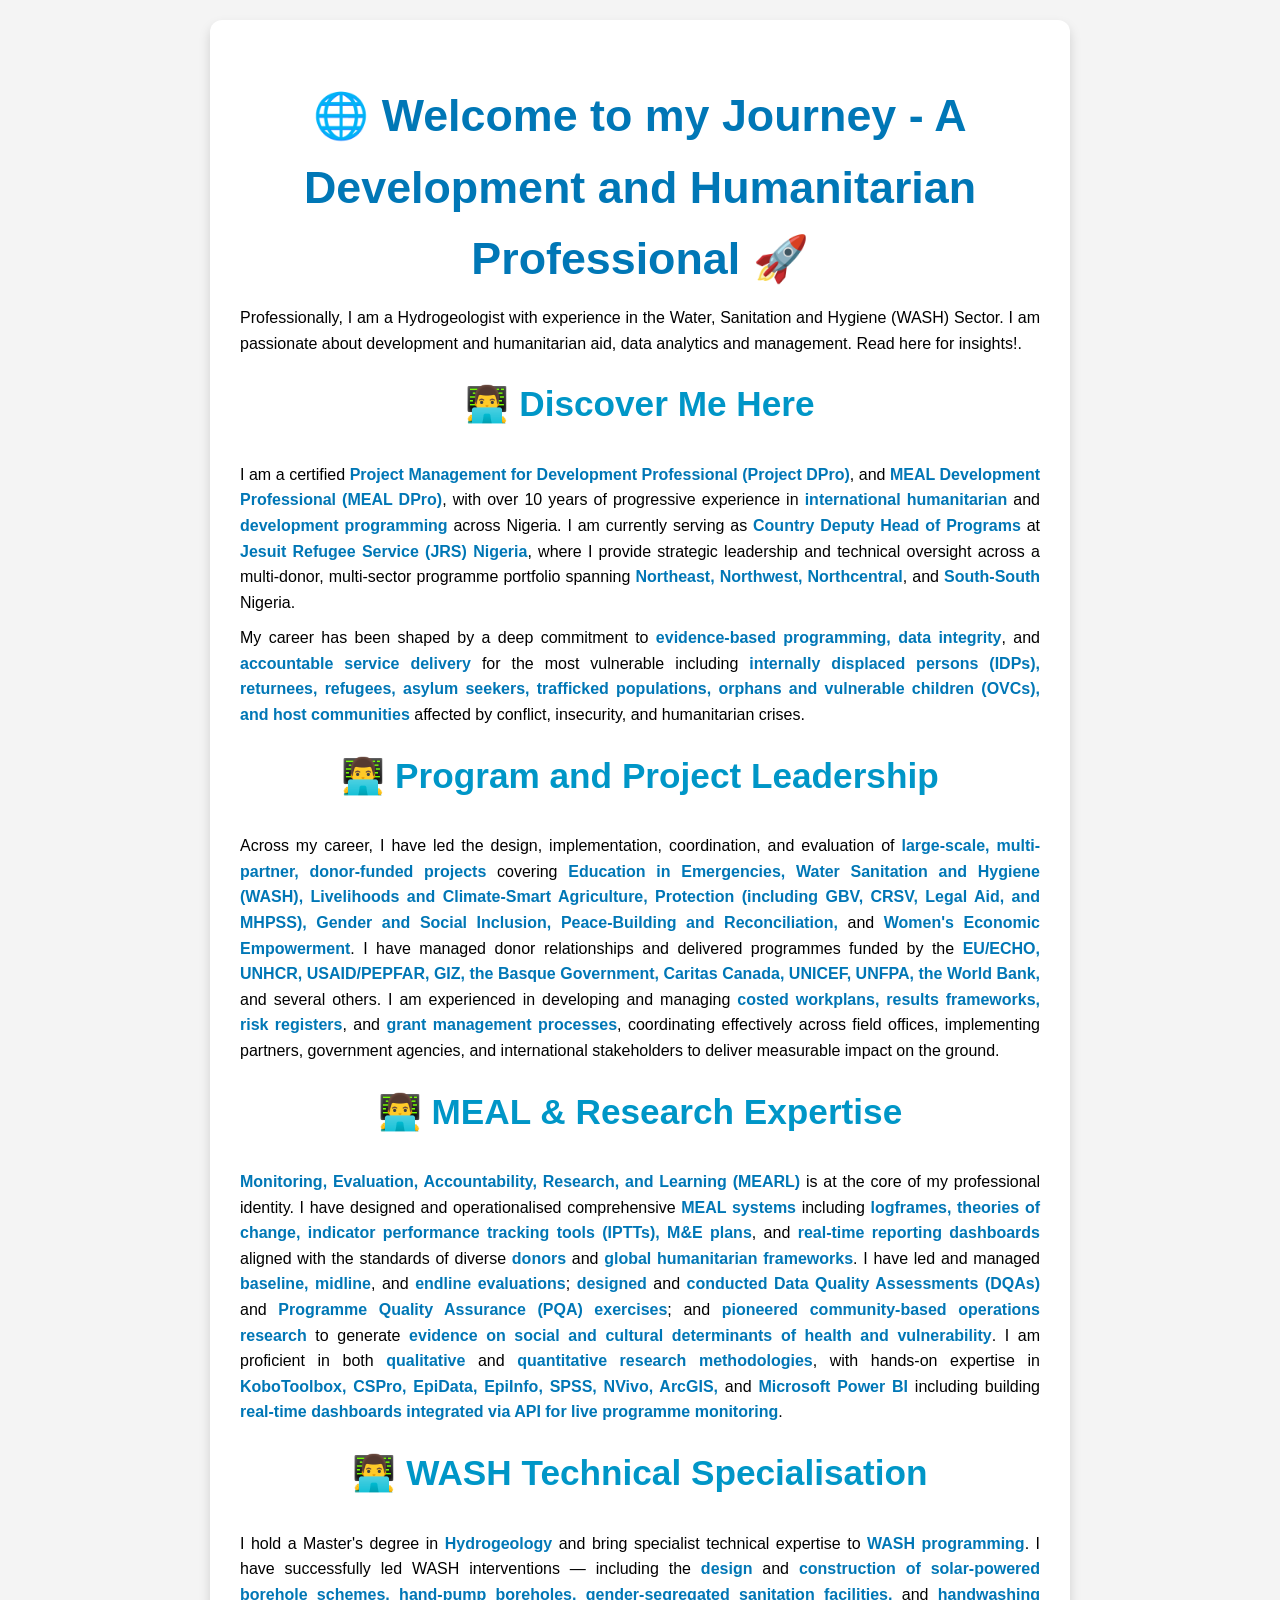
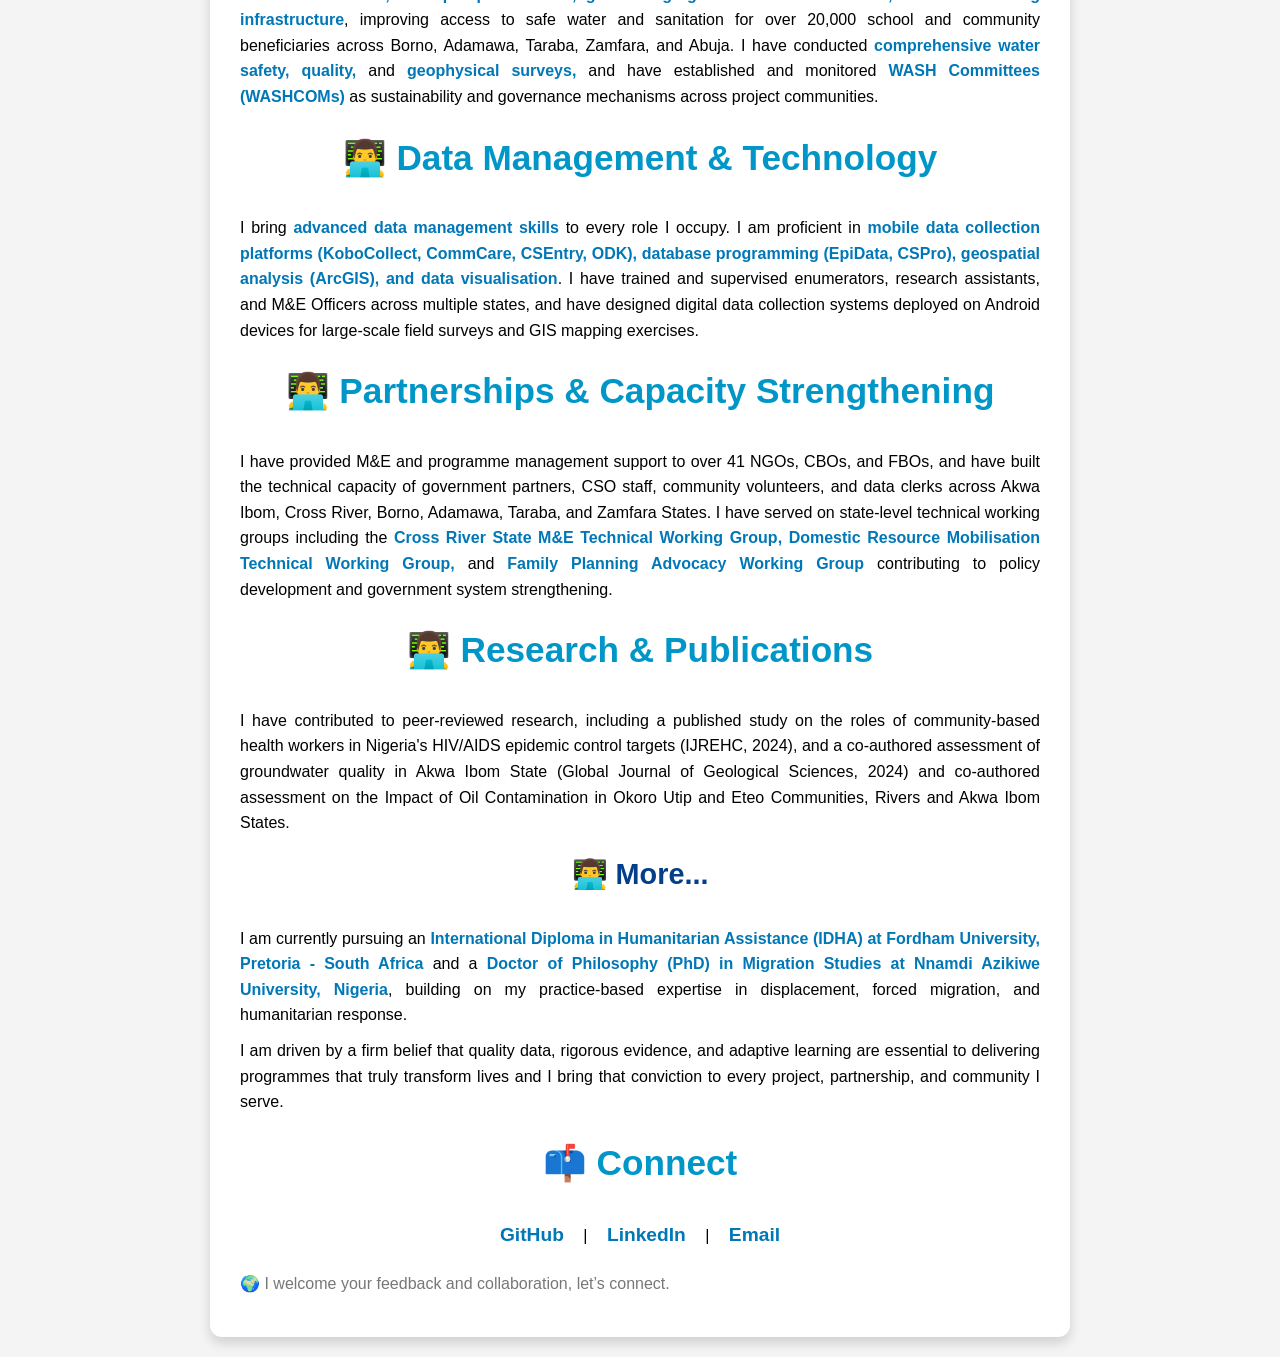
==== about.html @ 70f48259 "Add portfolio website files" ====
<!DOCTYPE html>
<html lang="en">
<head>
    <meta charset="UTF-8">
    <meta name="viewport" content="width=device-width, initial-scale=1.0">
    <title>Iniobong Ikpang's Development and Humanitarian Journey</title>
    <style>
        body {
            font-family: Arial, sans-serif;
            line-height: 1.6;
            background-color: #f4f4f4;
            margin: 0;
            padding: 20px;
        }

        h1, h2, h3 {
            color: #333;
            text-align: center;
        }

        h1 {
            font-size: 2.8rem;
            margin-bottom: 10px;
            color: #0077b6;
        }

        h2 {
            font-size: 2.2rem;
            margin-top: 20px;
            color: #0096c7;
        }

        h3 {
            font-size: 1.8rem;
            margin-top: 15px;
            color: #023e8a;
        }

        p {
            margin: 10px 0;
            text-align: justify;
        }

        ul {
            list-style-type: square;
            margin: 10px 0;
            padding-left: 40px;
        }

        .container {
            max-width: 800px;
            margin: auto;
            background: white;
            padding: 30px;
            border-radius: 12px;
            box-shadow: 0 6px 12px rgba(0, 0, 0, 0.15);
        }

        .social-links {
            text-align: center;
            margin: 20px 0;
        }

        .social-links a {
            margin: 0 15px;
            text-decoration: none;
            color: #0077b6;
            font-weight: bold;
            font-size: 1.2rem;
        }

        .social-links a:hover {
            color: #0096c7;
            text-decoration: underline;
        }

        .footer {
            margin-top: 20px;
            text-align: center;
            color: #777;
        }

        .highlight {
            color: #0077b6;
            font-weight: bold;
        }

        .project-item {
            margin: 10px 0;
            font-weight: bold;
            color: #023e8a;
        }
    </style>
</head>
<body>
    <div class="container">
        <h1>🌐 Welcome to my Journey - A Development and Humanitarian Professional 🚀</h1>
        <p>
            Professionally, I am a Hydrogeologist with experience in the Water, Sanitation and Hygiene (WASH) Sector. I am passionate about development and humanitarian aid, data analytics and management. Read here for insights!.
        </p>

        <h2>👨‍💻 Discover Me Here</h2>
        <p>I am a certified <span class="highlight">Project Management for Development Professional (Project DPro)</span>, and <span class="highlight">MEAL Development Professional (MEAL DPro)</span>, with over 10 years of progressive experience in <span class="highlight">international humanitarian</span> and <span class="highlight">development programming</span> across Nigeria. I am currently serving as <span class="highlight">Country Deputy Head of Programs</span> at <span class="highlight">Jesuit Refugee Service (JRS) Nigeria</span>, where I provide strategic leadership and technical oversight across a multi-donor, multi-sector programme portfolio spanning <span class="highlight">Northeast, Northwest, Northcentral</span>, and <span class="highlight">South-South</span> Nigeria.
        </p>
        <p> My career has been shaped by a deep commitment to <span class="highlight">evidence-based programming, data integrity</span>, and <span class="highlight">accountable service delivery</span> for the most vulnerable including <span class="highlight">internally displaced persons (IDPs), returnees, refugees, asylum seekers, trafficked populations, orphans and vulnerable children (OVCs), and host communities</span> affected by conflict, insecurity, and humanitarian crises.
        </p>

       <h2>👨‍💻 Program and Project Leadership</h2>
        <p> Across my career, I have led the design, implementation, coordination, and evaluation of <span class="highlight">large-scale, multi-partner, donor-funded projects</span> covering <span class="highlight">Education in Emergencies, Water Sanitation and Hygiene (WASH), Livelihoods and Climate-Smart Agriculture, Protection (including GBV, CRSV, Legal Aid, and MHPSS), Gender and Social Inclusion, Peace-Building and Reconciliation,</span> and <span class="highlight">Women's Economic Empowerment</span>. I have managed donor relationships and delivered programmes funded by the <span class="highlight">EU/ECHO, UNHCR, USAID/PEPFAR, GIZ, the Basque Government, Caritas Canada, UNICEF, UNFPA, the World Bank,</span> and several others.
I am experienced in developing and managing <span class="highlight">costed workplans, results frameworks, risk registers</span>, and <span class="highlight">grant management processes</span>, coordinating effectively across field offices, implementing partners, government agencies, and international stakeholders to deliver measurable impact on the ground.
</p>

 <h2>👨‍💻 MEAL & Research Expertise</h2>
<p><span class="highlight">Monitoring, Evaluation, Accountability, Research, and Learning (MEARL)</span> is at the core of my professional identity. I have designed and operationalised comprehensive <span class="highlight">MEAL systems</span> including <span class="highlight">logframes, theories of change, indicator performance tracking tools (IPTTs), M&E plans</span>, and <span class="highlight">real-time reporting dashboards</span> aligned with the standards of diverse <span class="highlight">donors</span> and <span class="highlight">global humanitarian frameworks</span>.
I have led and managed <span class="highlight">baseline, midline</span>, and <span class="highlight">endline evaluations</span>; <span class="highlight">designed</span> and <span class="highlight">conducted Data Quality Assessments (DQAs)</span> and <span class="highlight">Programme Quality Assurance (PQA) exercises</span>; and <span class="highlight">pioneered community-based operations research</span> to generate <span class="highlight">evidence on social and cultural determinants of health and vulnerability</span>. I am proficient in both <span class="highlight">qualitative</span> and <span class="highlight">quantitative research methodologies</span>, with hands-on expertise in <span class="highlight">KoboToolbox, CSPro, EpiData, EpiInfo, SPSS, NVivo, ArcGIS,</span> and <span class="highlight">Microsoft Power BI</span> including building <span class="highlight">real-time dashboards integrated via API for live programme monitoring</span>.
</p>

 <h2>👨‍💻 WASH Technical Specialisation</h2>
<p>I hold a Master's degree in <span class="highlight">Hydrogeology</span> and bring specialist technical expertise to <span class="highlight">WASH programming</span>. I have successfully led WASH interventions — including the <span class="highlight">design</span> and <span class="highlight">construction of solar-powered borehole schemes, hand-pump boreholes, gender-segregated sanitation facilities,</span> and <span class="highlight">handwashing infrastructure</span>, improving access to safe water and sanitation for over 20,000 school and community beneficiaries across Borno, Adamawa, Taraba, Zamfara, and Abuja. I have conducted <span class="highlight">comprehensive water safety, quality,</span> and <span class="highlight">geophysical surveys,</span> and have established and monitored <span class="highlight">WASH Committees (WASHCOMs)</span> as sustainability and governance mechanisms across project communities.
</p>

 <h2>👨‍💻 Data Management & Technology</h2>
<p>I bring <span class="highlight">advanced data management skills</span> to every role I occupy. I am proficient in <span class="highlight">mobile data collection platforms (KoboCollect, CommCare, CSEntry, ODK), database programming (EpiData, CSPro), geospatial analysis (ArcGIS), and data visualisation</span>. I have trained and supervised enumerators, research assistants, and M&E Officers across multiple states, and have designed digital data collection systems deployed on Android devices for large-scale field surveys and GIS mapping exercises.
</p>

 <h2>👨‍💻 Partnerships & Capacity Strengthening</h2>
<p>I have provided M&E and programme management support to over 41 NGOs, CBOs, and FBOs, and have built the technical capacity of government partners, CSO staff, community volunteers, and data clerks across Akwa Ibom, Cross River, Borno, Adamawa, Taraba, and Zamfara States. I have served on state-level technical working groups including the <span class="highlight">Cross River State M&E Technical Working Group, Domestic Resource Mobilisation Technical Working Group,</span> and <span class="highlight">Family Planning Advocacy Working Group</span> contributing to policy development and government system strengthening.
</p>

 <h2>👨‍💻 Research & Publications</h2>
<p>I have contributed to peer-reviewed research, including a published study on the roles of community-based health workers in Nigeria's HIV/AIDS epidemic control targets (IJREHC, 2024), and a co-authored assessment of groundwater quality in Akwa Ibom State (Global Journal of Geological Sciences, 2024) and co-authored assessment on the Impact of Oil Contamination in Okoro Utip and Eteo Communities, Rivers and Akwa Ibom States.
</p>

 <h3>👨‍💻 More...</h3>
<p>
I am currently pursuing an <span class="highlight">International Diploma in Humanitarian Assistance (IDHA) at Fordham University, Pretoria - South Africa</span> and a <span class="highlight">Doctor of Philosophy (PhD) in Migration Studies at Nnamdi Azikiwe University, Nigeria</span>, building on my practice-based expertise in displacement, forced migration, and humanitarian response.
</p>

<p>
I am driven by a firm belief that quality data, rigorous evidence, and adaptive learning are essential to delivering programmes that truly transform lives and I bring that conviction to every project, partnership, and community I serve.
</p>

        <h2>📫 Connect </h2>
        <div class="social-links">
            <a href="https://github.com/iniobongikpang">GitHub</a> |
            <a href="https://www.linkedin.com/in/iniobong-ikpang-730192a7/">LinkedIn</a> |
            <a href="mailto:iniobongikpang@gmail.com">Email</a>
        </div>

        <div class="footer">
            <p>🌍 I welcome your feedback and collaboration, let’s connect.</p>
        </div>
    </div>
</body>
</html>
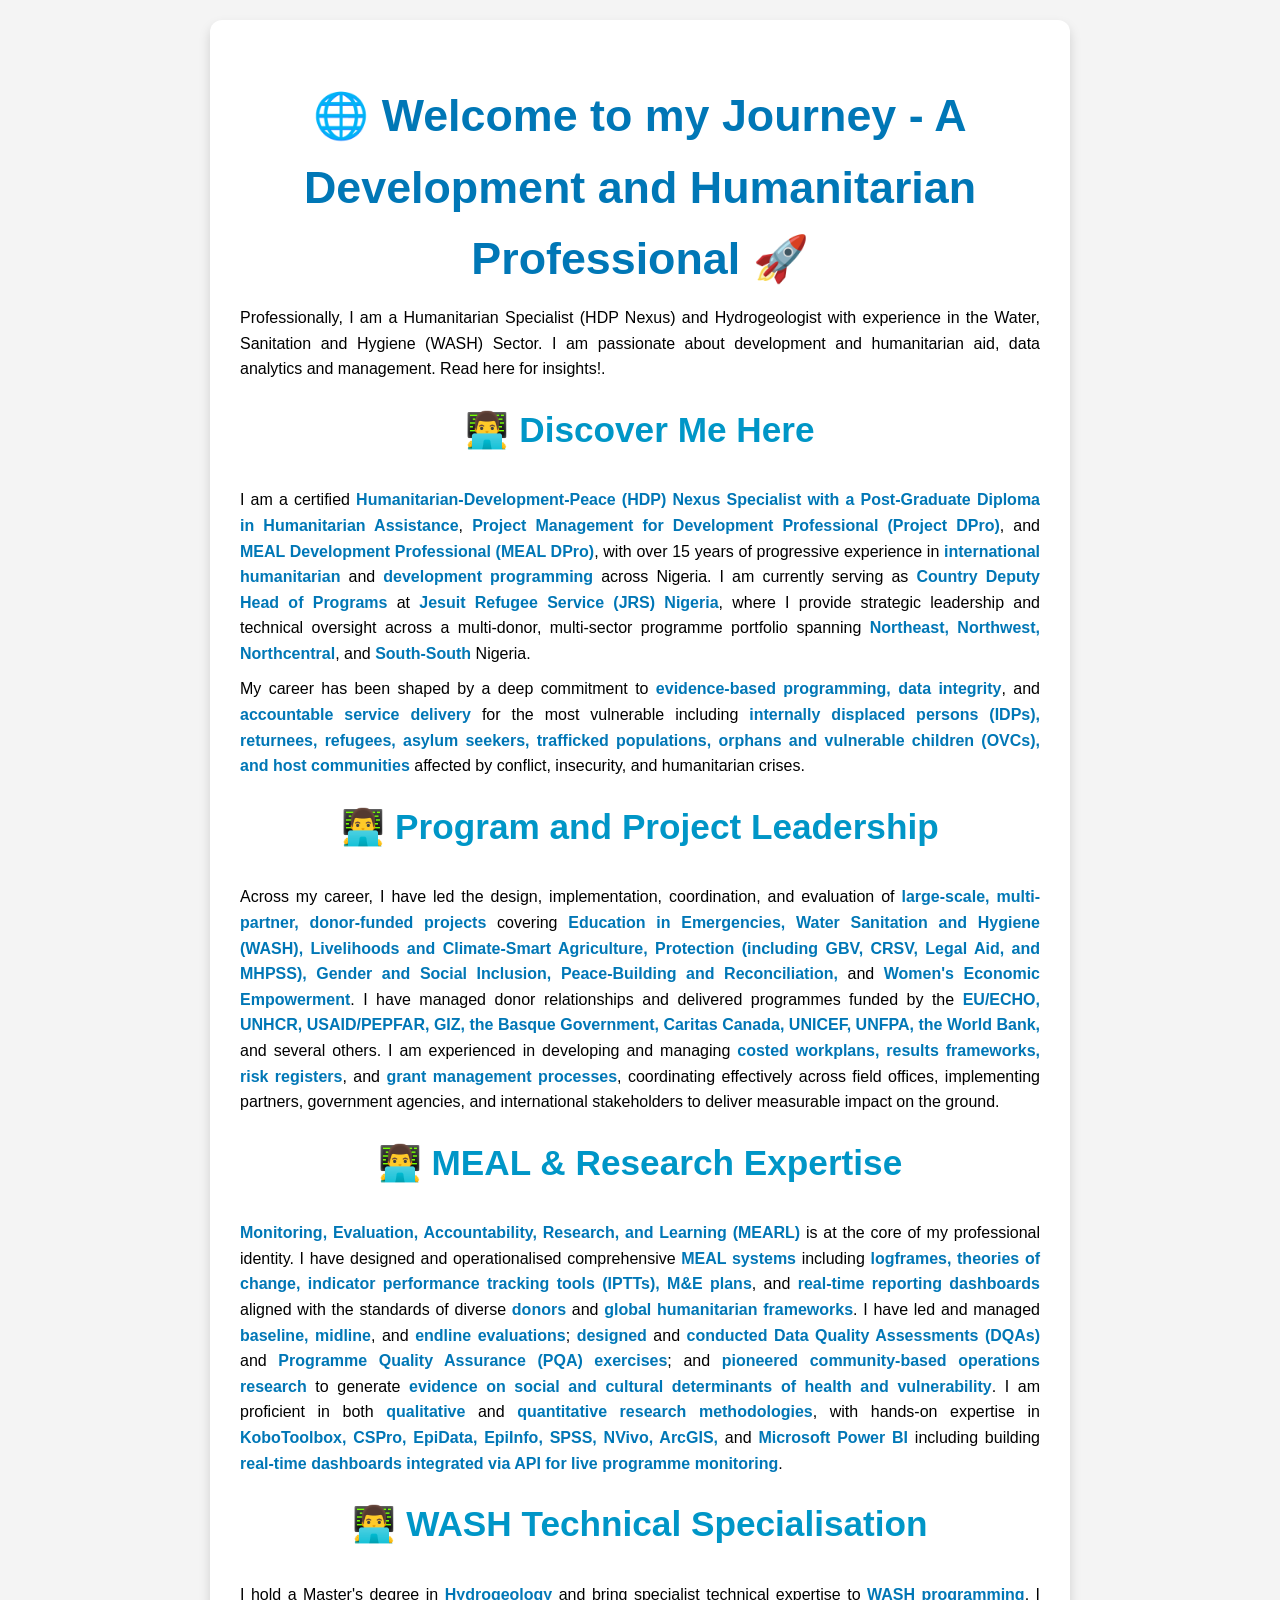
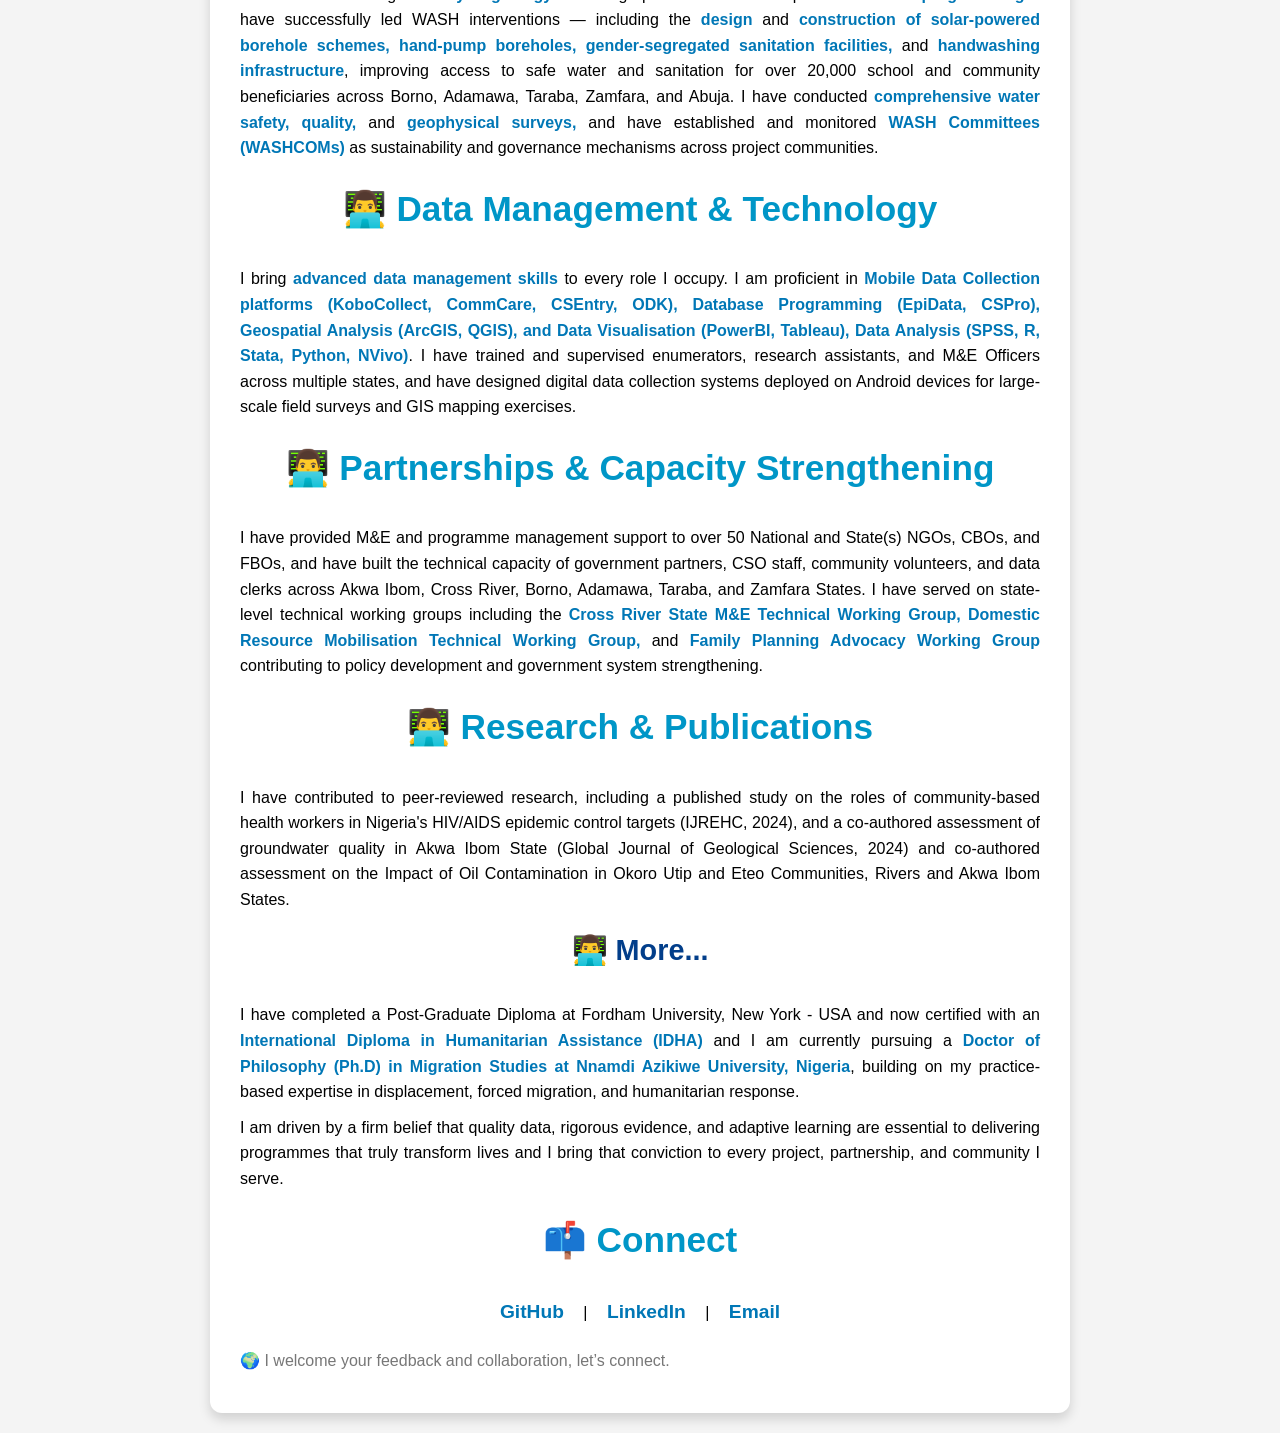
==== commit 13b5590a: "Update" ====
--- a/about.html
+++ b/about.html
@@ -96,11 +96,11 @@
     <div class="container">
         <h1>🌐 Welcome to my Journey - A Development and Humanitarian Professional 🚀</h1>
         <p>
-            Professionally, I am a Hydrogeologist with experience in the Water, Sanitation and Hygiene (WASH) Sector. I am passionate about development and humanitarian aid, data analytics and management. Read here for insights!.
+            Professionally, I am a Humanitarian Specialist (HDP Nexus) and Hydrogeologist with experience in the Water, Sanitation and Hygiene (WASH) Sector. I am passionate about development and humanitarian aid, data analytics and management. Read here for insights!.
         </p>
 
         <h2>👨‍💻 Discover Me Here</h2>
-        <p>I am a certified <span class="highlight">Project Management for Development Professional (Project DPro)</span>, and <span class="highlight">MEAL Development Professional (MEAL DPro)</span>, with over 10 years of progressive experience in <span class="highlight">international humanitarian</span> and <span class="highlight">development programming</span> across Nigeria. I am currently serving as <span class="highlight">Country Deputy Head of Programs</span> at <span class="highlight">Jesuit Refugee Service (JRS) Nigeria</span>, where I provide strategic leadership and technical oversight across a multi-donor, multi-sector programme portfolio spanning <span class="highlight">Northeast, Northwest, Northcentral</span>, and <span class="highlight">South-South</span> Nigeria.
+        <p>I am a certified <span class="highlight">Humanitarian-Development-Peace (HDP) Nexus Specialist with a Post-Graduate Diploma in Humanitarian Assistance</span>, <span class="highlight">Project Management for Development Professional (Project DPro)</span>, and <span class="highlight">MEAL Development Professional (MEAL DPro)</span>, with over 15 years of progressive experience in <span class="highlight">international humanitarian</span> and <span class="highlight">development programming</span> across Nigeria. I am currently serving as <span class="highlight">Country Deputy Head of Programs</span> at <span class="highlight">Jesuit Refugee Service (JRS) Nigeria</span>, where I provide strategic leadership and technical oversight across a multi-donor, multi-sector programme portfolio spanning <span class="highlight">Northeast, Northwest, Northcentral</span>, and <span class="highlight">South-South</span> Nigeria.
         </p>
         <p> My career has been shaped by a deep commitment to <span class="highlight">evidence-based programming, data integrity</span>, and <span class="highlight">accountable service delivery</span> for the most vulnerable including <span class="highlight">internally displaced persons (IDPs), returnees, refugees, asylum seekers, trafficked populations, orphans and vulnerable children (OVCs), and host communities</span> affected by conflict, insecurity, and humanitarian crises.
         </p>
@@ -120,11 +120,11 @@
 </p>
 
  <h2>👨‍💻 Data Management & Technology</h2>
-<p>I bring <span class="highlight">advanced data management skills</span> to every role I occupy. I am proficient in <span class="highlight">mobile data collection platforms (KoboCollect, CommCare, CSEntry, ODK), database programming (EpiData, CSPro), geospatial analysis (ArcGIS), and data visualisation</span>. I have trained and supervised enumerators, research assistants, and M&E Officers across multiple states, and have designed digital data collection systems deployed on Android devices for large-scale field surveys and GIS mapping exercises.
+<p>I bring <span class="highlight">advanced data management skills</span> to every role I occupy. I am proficient in <span class="highlight">Mobile Data Collection platforms (KoboCollect, CommCare, CSEntry, ODK), Database Programming (EpiData, CSPro), Geospatial Analysis (ArcGIS, QGIS), and Data Visualisation (PowerBI, Tableau), Data Analysis (SPSS, R, Stata, Python, NVivo)</span>. I have trained and supervised enumerators, research assistants, and M&E Officers across multiple states, and have designed digital data collection systems deployed on Android devices for large-scale field surveys and GIS mapping exercises.
 </p>
 
  <h2>👨‍💻 Partnerships & Capacity Strengthening</h2>
-<p>I have provided M&E and programme management support to over 41 NGOs, CBOs, and FBOs, and have built the technical capacity of government partners, CSO staff, community volunteers, and data clerks across Akwa Ibom, Cross River, Borno, Adamawa, Taraba, and Zamfara States. I have served on state-level technical working groups including the <span class="highlight">Cross River State M&E Technical Working Group, Domestic Resource Mobilisation Technical Working Group,</span> and <span class="highlight">Family Planning Advocacy Working Group</span> contributing to policy development and government system strengthening.
+<p>I have provided M&E and programme management support to over 50 National and State(s) NGOs, CBOs, and FBOs, and have built the technical capacity of government partners, CSO staff, community volunteers, and data clerks across Akwa Ibom, Cross River, Borno, Adamawa, Taraba, and Zamfara States. I have served on state-level technical working groups including the <span class="highlight">Cross River State M&E Technical Working Group, Domestic Resource Mobilisation Technical Working Group,</span> and <span class="highlight">Family Planning Advocacy Working Group</span> contributing to policy development and government system strengthening.
 </p>
 
  <h2>👨‍💻 Research & Publications</h2>
@@ -133,7 +133,7 @@
 
  <h3>👨‍💻 More...</h3>
 <p>
-I am currently pursuing an <span class="highlight">International Diploma in Humanitarian Assistance (IDHA) at Fordham University, Pretoria - South Africa</span> and a <span class="highlight">Doctor of Philosophy (PhD) in Migration Studies at Nnamdi Azikiwe University, Nigeria</span>, building on my practice-based expertise in displacement, forced migration, and humanitarian response.
+I have completed a Post-Graduate Diploma at Fordham University, New York - USA and now certified with an <span class="highlight">International Diploma in Humanitarian Assistance (IDHA)</span> and I am currently pursuing a <span class="highlight">Doctor of Philosophy (Ph.D) in Migration Studies at Nnamdi Azikiwe University, Nigeria</span>, building on my practice-based expertise in displacement, forced migration, and humanitarian response.
 </p>
 
 <p>
